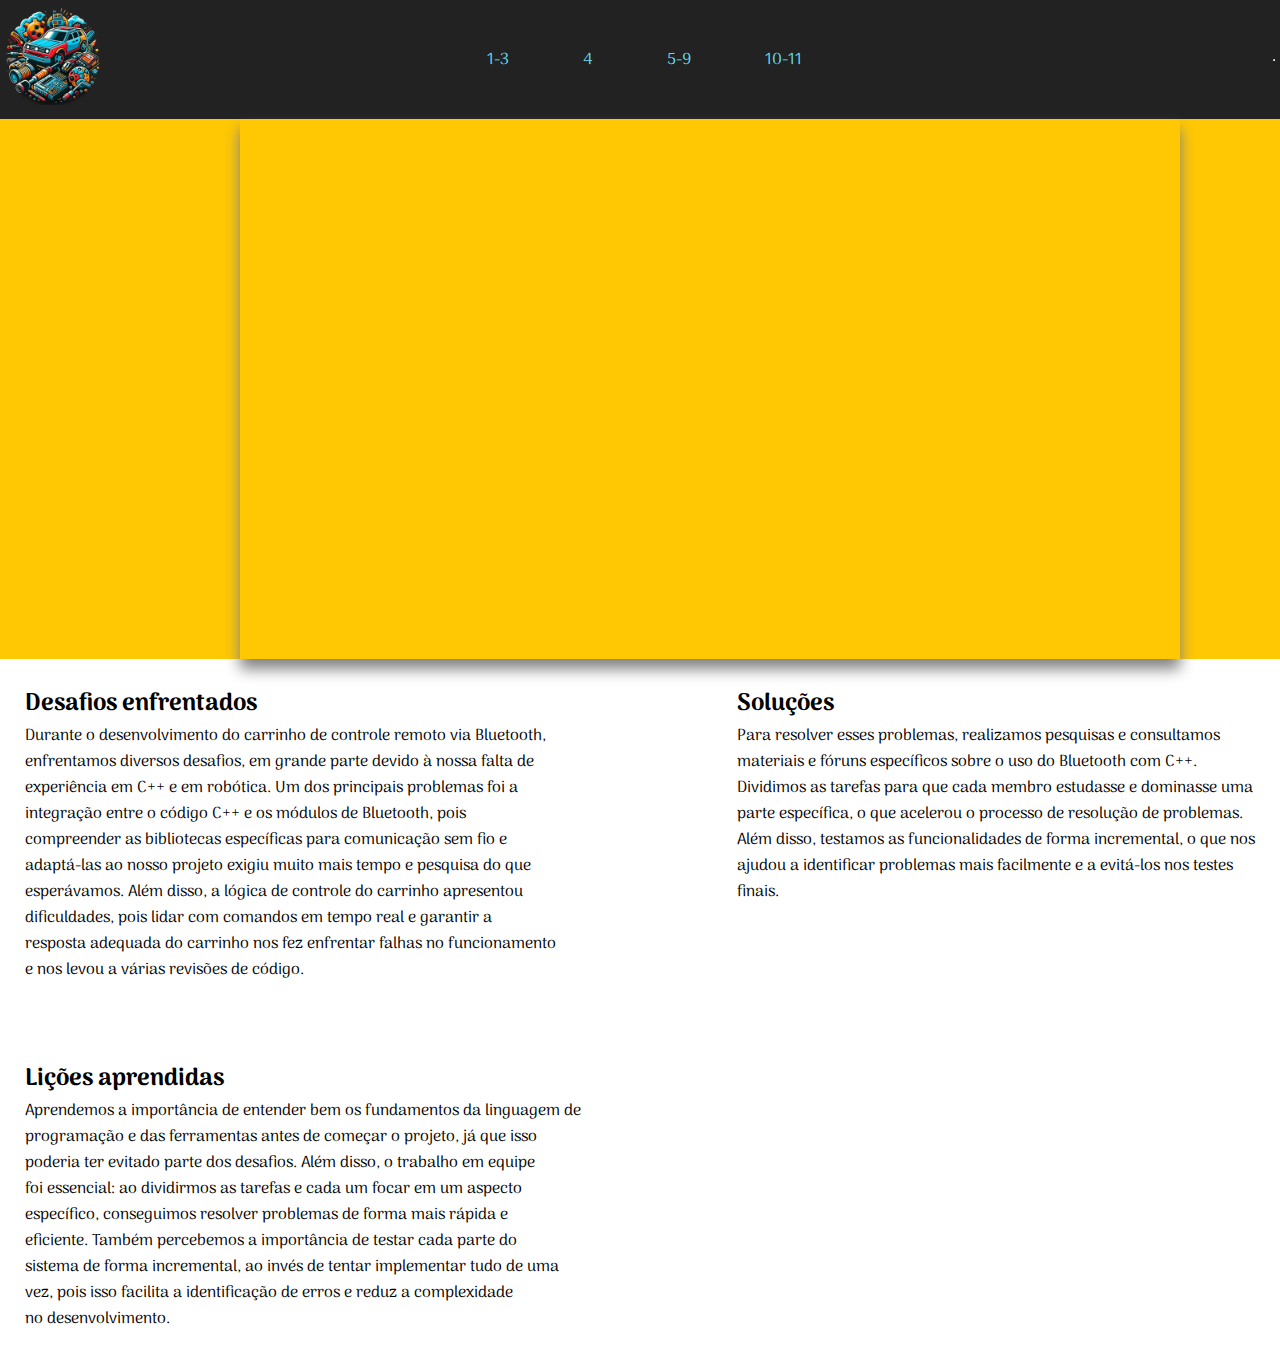
==== 10-11.html @ e23c6b19 "Add files via upload" ====
<!DOCTYPE html>
<html lang="en">
  <head>
    <meta charset="UTF-8" />
    <meta name="viewport" content="width=device-width, initial-scale=1.0" />
    <title>Document</title>
    <link rel="stylesheet" href="styles/style.css" />
  </head>
  <body>
    <header>
      <div class="imagemCabecalho">
        <img src="imagens/OIG1-removebg-preview.png" alt="Logo" width="100px" />
      </div>
      <nav class="navegador">
        <a href="index.html">1-3</a>
        <a href="4.html">4</a>
        <a href="5-9.html">5-9</a>
        <a href="10-11.html">10-11</a>
      </nav>
      <hr />
    </header>

    <section class="partedecima">
      <div class="imagens">
        <img src="https://cdn3d.iconscout.com/3d/free/thumb/free-arduino-3d-icon-download-in-png-blend-fbx-gltf-file-formats--c-logo-hardware-microcontroller-coding-lang-pack-logos-icons-7577999.png?f=webp" alt="" width="90px">
        
        <img src="https://materiaprima.pro.br/wp-content/uploads/2021/08/arduino-2168193_960_7201.png" alt="" width="90px">
     
        <img src="https://upload.wikimedia.org/wikipedia/commons/2/2c/Bluetooth_FM_Color.png" alt="" width="90px">
     
        <img src="https://cdn.awsli.com.br/800x800/1377/1377524/produto/236189282/carrinho-de-controle-remoto-duo-race-polibrinq-car801-1-pnycg246x7.png" alt="" width="90px">
      </div>

      <div class="video_you">
        <iframe
          width="780"
          height="380"
          src="https://www.youtube.com/embed/Wg_8saahAAA?si=QEq4Sf94Qb6iP0yM"
          title="YouTube video player"
          frameborder="0"
          allow="accelerometer; autoplay; clipboard-write; encrypted-media; gyroscope; picture-in-picture; web-share"
          referrerpolicy="strict-origin-when-cross-origin"
          allowfullscreen
        >
        </iframe>
        <br />
        <br />
      </div>
    </section>
    <section class="pro">
      <div class="proble">
        <h2>Desafios enfrentados</h2>
        <p>
          Durante o desenvolvimento do carrinho de controle remoto via
          Bluetooth,<br />
          enfrentamos diversos desafios, em grande parte devido à nossa falta de
          <br />
          experiência em C++ e em robótica. Um dos principais problemas foi a
          <br />
          integração entre o código C++ e os módulos de Bluetooth, pois <br />
          compreender as bibliotecas específicas para comunicação sem fio e
          <br />
          adaptá-las ao nosso projeto exigiu muito mais tempo e pesquisa do que
          <br />
          esperávamos. Além disso, a lógica de controle do carrinho apresentou
          <br />
          dificuldades, pois lidar com comandos em tempo real e garantir a
          <br />
          resposta adequada do carrinho nos fez enfrentar falhas no
          funcionamento <br />
          e nos levou a várias revisões de código. <br />
          <br />
        </p>
      </div>

      <div class="proble">
        <h2>Soluções</h2>
        <p>
          Para resolver esses problemas, realizamos pesquisas e consultamos
          <br />
          materiais e fóruns específicos sobre o uso do Bluetooth com C++.
          <br />
          Dividimos as tarefas para que cada membro estudasse e dominasse uma
          <br />
          parte específica, o que acelerou o processo de resolução de problemas.
          <br />
          Além disso, testamos as funcionalidades de forma incremental, o que
          nos <br />
          ajudou a identificar problemas mais facilmente e a evitá-los nos
          testes <br />
          finais. <br />
          <br />
        </p>
      </div>
    </section>

    <div class="proble">
      <h2>Lições aprendidas</h2>
      <p>
        Aprendemos a importância de entender bem os fundamentos da linguagem de
        <br />
        programação e das ferramentas antes de começar o projeto, já que isso
        <br />
        poderia ter evitado parte dos desafios. Além disso, o trabalho em equipe
        <br />
        foi essencial: ao dividirmos as tarefas e cada um focar em um aspecto
        <br />
        específico, conseguimos resolver problemas de forma mais rápida e <br />
        eficiente. Também percebemos a importância de testar cada parte do
        <br />
        sistema de forma incremental, ao invés de tentar implementar tudo de uma
        <br />
        vez, pois isso facilita a identificação de erros e reduz a complexidade
        <br />
        no desenvolvimento.
      </p>
    </div>


  </body>
</html>
---- styles/style.css ----
@import url('https://fonts.googleapis.com/css2?family=Arima:wght@100..700&family=Oswald:wght@200..700&display=swap');

:root {
    --cor-principal: #64dfef; /* Azul */
    --cor-cabeçalho: #222222;
}
  

*{
    font-family: "Arima",sans-serif;
    margin: 0;
    padding: 0;
}

/*******************************CABEÇALHO************************************/

header{
     display: flex;
     align-items: center;
     text-align: center;
     justify-content: space-between;
     background-color: var(--cor-cabeçalho);
     padding: 5px;
}
.navegador{
    justify-content:space-around;
    padding-right: 60px;
}
.navegador a{
    padding: 20px;
    text-decoration: none;
    color: var(--cor-principal);
    padding-right: 50px;

}
/*******************************CABEÇALHO FINAL ************************************/


/*******************************MAIN ************************************/


.welcome{
    display: block;
    align-items: center;
    text-align: center;
    padding: 30px;
}


/***MOTIVACAO***/
.motivacao{
    display: flex;
    align-items: center;
    justify-content: space-evenly;
    width: 700px;
    height: 500px;
    padding: 10px;  
}
.textoMotivacao{
    text-align: justify;
    padding: 10px;
}
.imgMotivacao{
    padding: 10px;
}

/*******************************MAIN FINAL ************************************/








/*******************************RODAPÉ************************************/
footer{
    background-color: var(--cor-cabeçalho);
    
}




/*******************************RODAPÉ FINAL************************************/

.video_you{
    text-align: center;
    margin: auto;
    padding: 80px;
    height: 380px;
    box-shadow: 0px 10px 14px grey;
    
}
.pro{
    display: flex;
    justify-content: space-between;
}
.proble{
    margin: 25px;

}
.partedecima{
    display: flex;
    background-color: #FFC803;
}
.imagens img{
   display: block;
   margin: 0px;
   padding: 25px;
}
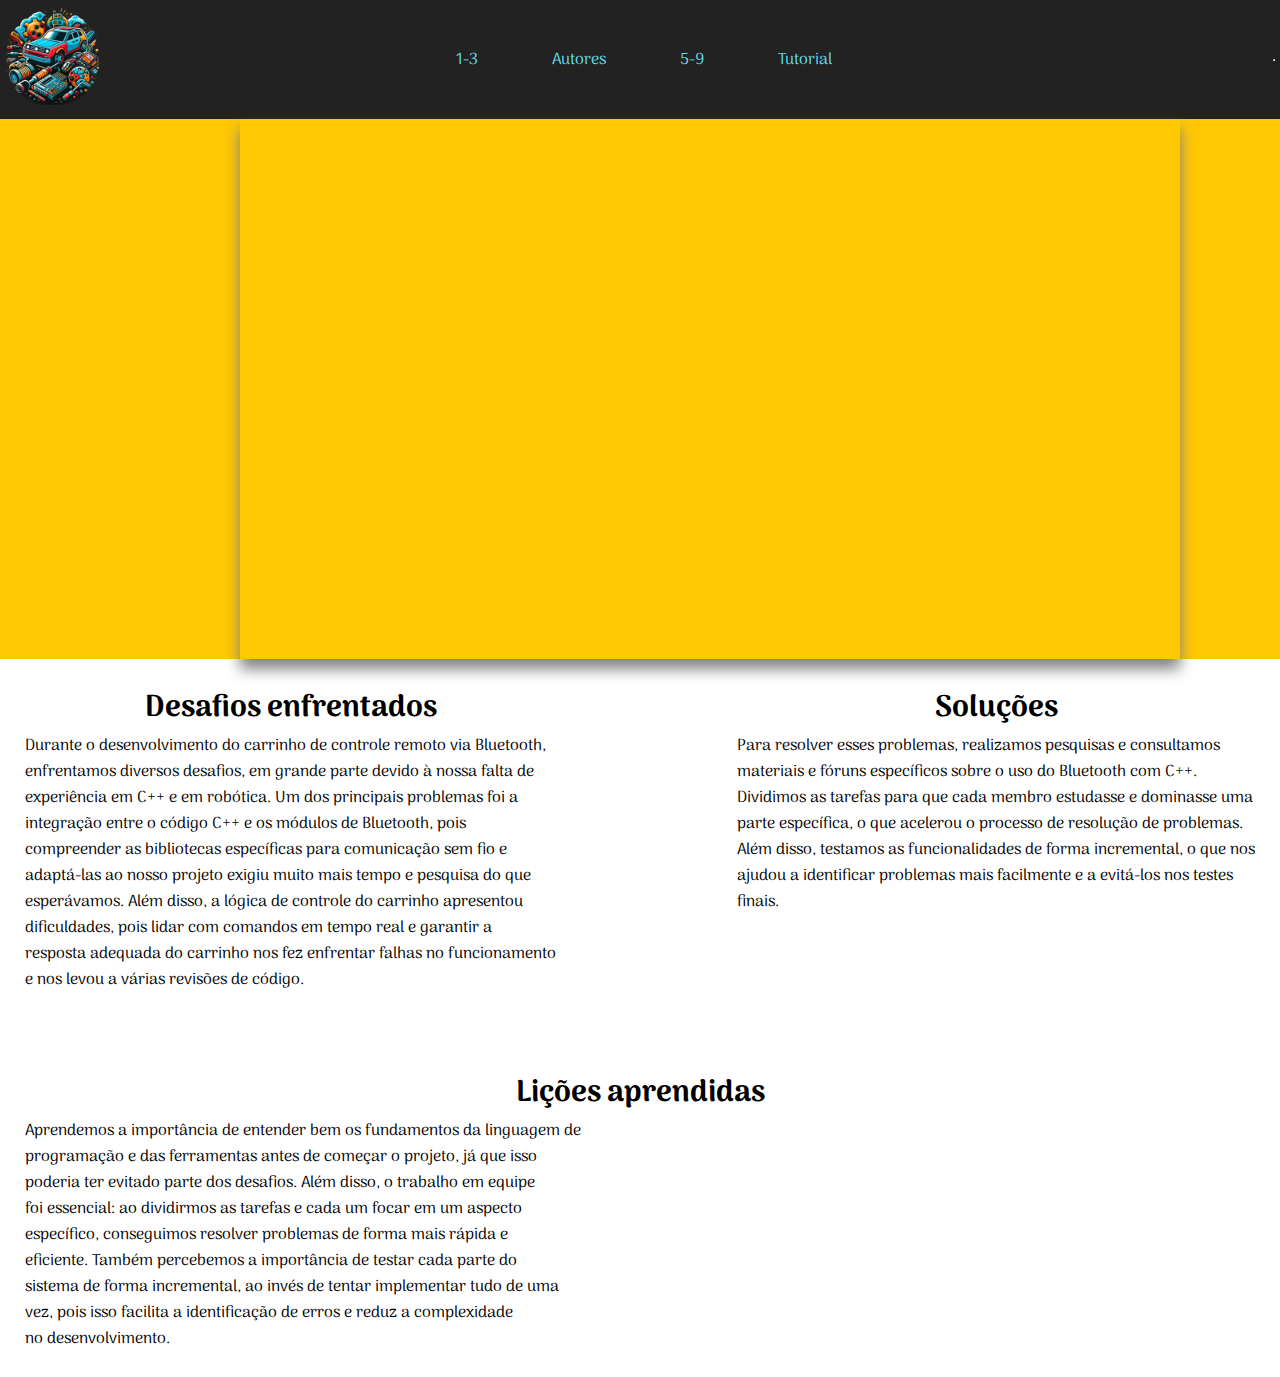
==== commit 31daf49f: "victor parte finalizada" ====
--- a/10-11.html
+++ b/10-11.html
@@ -13,9 +13,9 @@
       </div>
       <nav class="navegador">
         <a href="index.html">1-3</a>
-        <a href="4.html">4</a>
+        <a href="4.html">Autores</a>
         <a href="5-9.html">5-9</a>
-        <a href="10-11.html">10-11</a>
+        <a href="10-11.html">Tutorial</a>
       </nav>
       <hr />
     </header>
--- a/styles/style.css
+++ b/styles/style.css
@@ -108,4 +108,77 @@
    display: block;
    margin: 0px;
    padding: 25px;
+   
+}
+
+.carrosel{
+    box-shadow: 2px 2px 4px black;
+    overflow: hidden;
+    height: 650px;
+    width: 475px;
+    border-radius: 15px ;
+    
+}
+.container{
+    display: flex;
+    transition: transform 0.5s ease-in-out;
+    transform: translateX(0);
+    width: 2000px; 
+    
+    
+}
+
+.teste{
+    display: flex;
+    justify-content: center; 
+    align-items: center;   
+    height: 100vh;        
+}
+
+#inf h1, h2  {
+    
+    display: flex;
+    justify-content: center;
+    align-items: center;
+    font-size: 30px;
+    margin: 0;
+    text-align: top;
+  }
+#inf {
+    display: flex;
+    transition: transform 0.5s ease-in-out; 
+    width: 2000px; 
+}
+
+.informacoes {
+    width: 500px;
+    height: 650px; 
+    display: flex;
+    flex-direction: column;
+    justify-content: center;
+    align-items: center;
+    padding: 10px; 
+    box-sizing: border-box; 
+    text-align: center;
+}
+
+.informacoes h2 {
+    font-size: 24px;
+    margin-bottom: 10px; 
+}
+
+.informacoes p {
+    font-size: 16px;
+    color: #545353; 
+}
+
+.teste{
+       background-color: rgb(91, 189, 189);
+}
+.container{
+ background-color: #FFC803;
+}
+#inf a{
+    text-decoration: none;
+
 }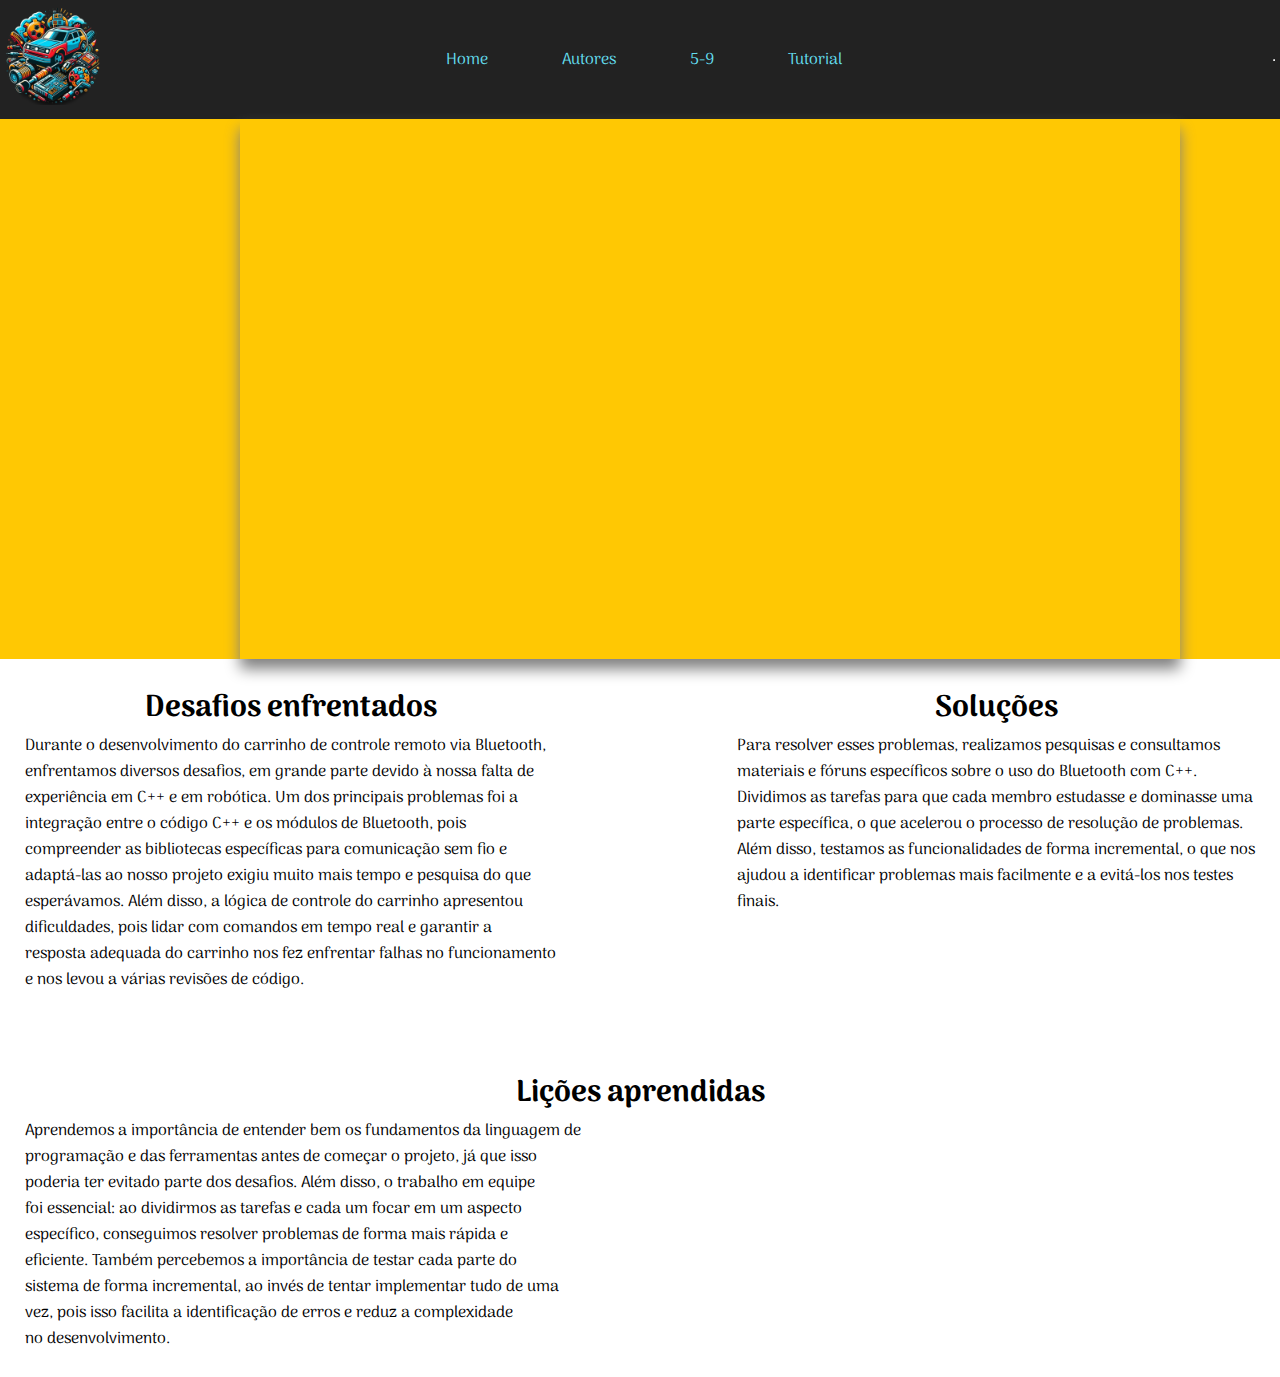
==== commit f835f976: "Atualização Autores" ====
--- a/10-11.html
+++ b/10-11.html
@@ -12,7 +12,7 @@
         <img src="imagens/OIG1-removebg-preview.png" alt="Logo" width="100px" />
       </div>
       <nav class="navegador">
-        <a href="index.html">1-3</a>
+        <a href="index.html">Home</a>
         <a href="4.html">Autores</a>
         <a href="5-9.html">5-9</a>
         <a href="10-11.html">Tutorial</a>
@@ -35,7 +35,7 @@
         <iframe
           width="780"
           height="380"
-          src="https://www.youtube.com/embed/Wg_8saahAAA?si=QEq4Sf94Qb6iP0yM"
+          src="https://www.youtube.com/embed/U2RNlUScNNw?si=H4439mf5o67K6aSP"
           title="YouTube video player"
           frameborder="0"
           allow="accelerometer; autoplay; clipboard-write; encrypted-media; gyroscope; picture-in-picture; web-share"
--- a/styles/style.css
+++ b/styles/style.css
@@ -49,20 +49,30 @@
 
 /***MOTIVACAO***/
 .motivacao{
-    display: flex;
-    align-items: center;
-    justify-content: space-evenly;
-    width: 700px;
-    height: 500px;
-    padding: 10px;  
+    display: block;
+    align-items: center;
+    text-align: center;
+    padding: 30px;  
 }
 .textoMotivacao{
-    text-align: justify;
-    padding: 10px;
+    display: block;
+    align-items: center;
+    text-align: center;
+    padding: 30px;
 }
 .imgMotivacao{
-    padding: 10px;
-}
+    display: block;
+    align-items: center;
+    text-align: center;
+    padding: 30px;
+    margin-left: 100px;
+}
+.palavrasChave{
+    display: block;
+    align-items: center;
+    text-align: center;
+}
+
 
 /*******************************MAIN FINAL ************************************/
 
@@ -181,4 +191,63 @@
 #inf a{
     text-decoration: none;
 
-}+}
+
+.primeiraPt{
+    display: flex;
+    justify-content: space-between;
+}
+
+.comp{
+    margin : 100px;
+}
+
+.apps{
+    margin: 100px;
+
+
+}
+
+.imgComp{
+    margin-top: 100px;
+    margin-right: 100px;
+}
+
+.montagem{
+    display: block;
+    align-items: center;
+    text-align: center;
+    padding: 30px;
+}
+
+.styled {
+    border: 0;
+    line-height: 2.5;
+    padding: 0 20px;
+    font-size: 1rem;
+    text-align: center;
+    color: #fff;
+    text-shadow: 1px 1px 1px #000;
+    border-radius: 10px;
+    background-color: rgb(220 0 0 / 100%);
+    background-image: linear-gradient(
+      to top left,
+      rgb(0 0 0 / 20%),
+      rgb(0 0 0 / 20%) 30%,
+      rgb(0 0 0 / 0%)
+    );
+    box-shadow:
+      inset 2px 2px 3px rgb(255 255 255 / 60%),
+      inset -2px -2px 3px rgb(0 0 0 / 60%);
+  }
+  
+  .styled:hover {
+    background-color: rgb(255 0 0 / 100%);
+  }
+  
+  .styled:active {
+    box-shadow:
+      inset -2px -2px 3px rgb(255 255 255 / 60%),
+      inset 2px 2px 3px rgb(0 0 0 / 60%);
+  }
+  
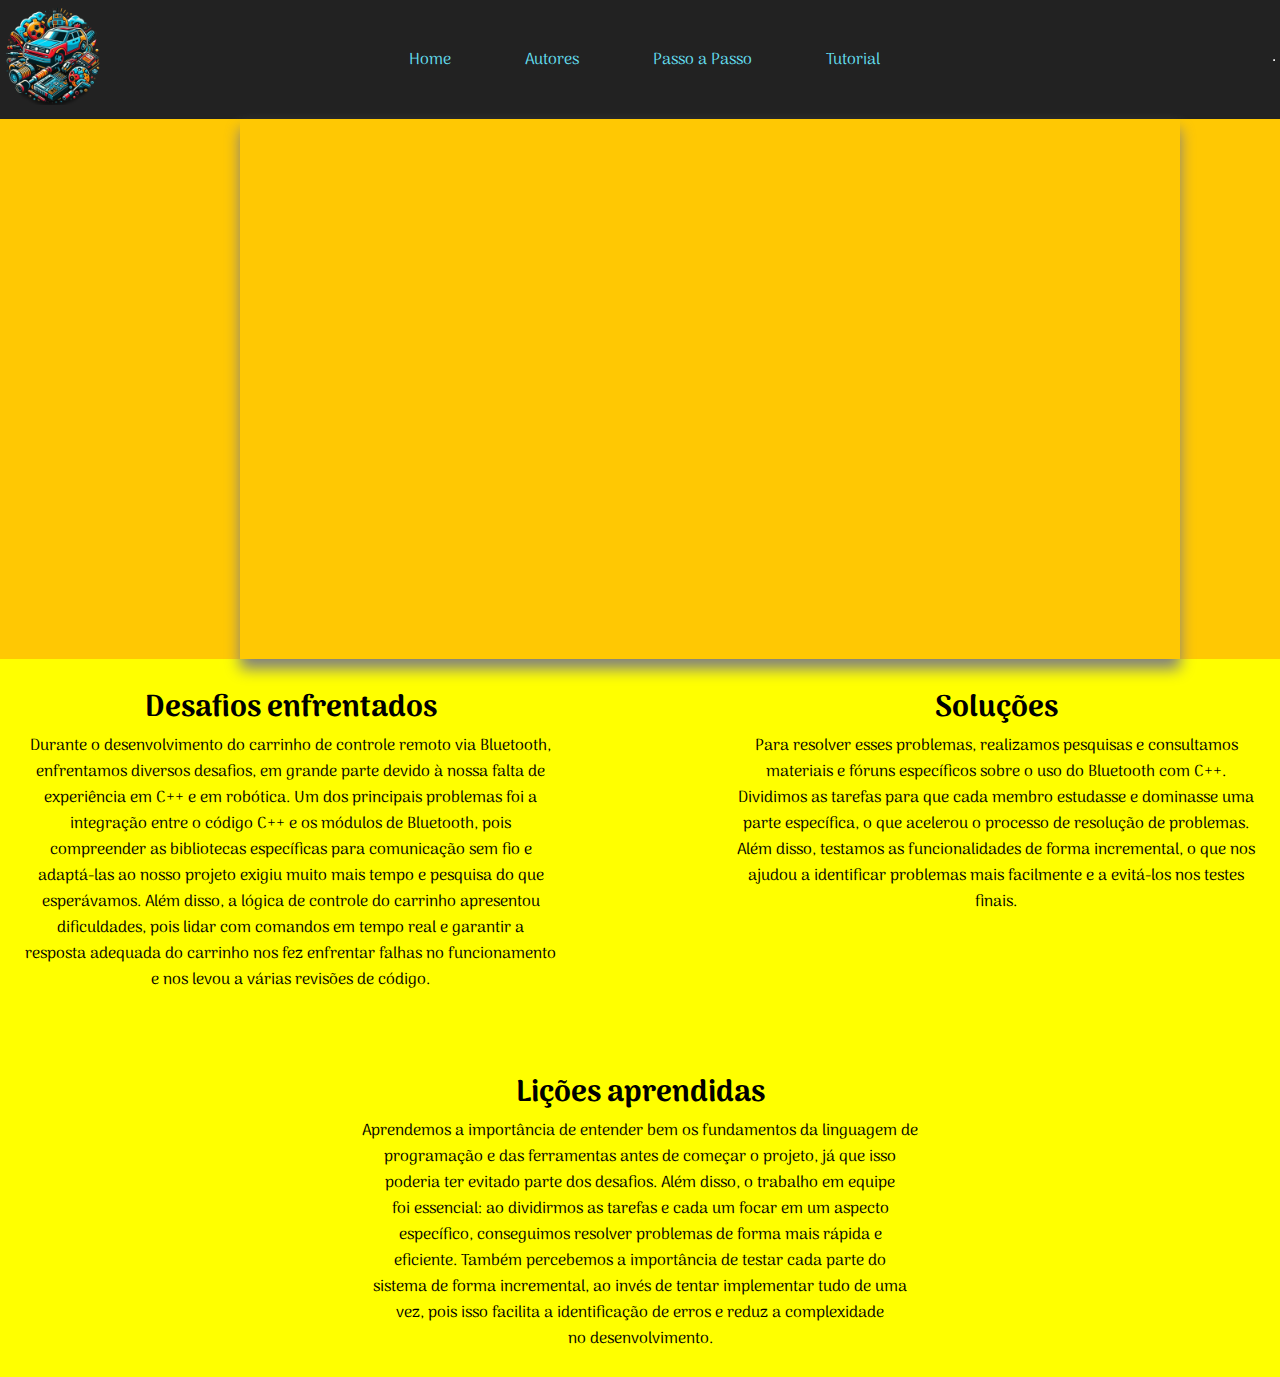
==== commit ef34ac85: "final" ====
--- a/10-11.html
+++ b/10-11.html
@@ -14,7 +14,7 @@
       <nav class="navegador">
         <a href="index.html">Home</a>
         <a href="4.html">Autores</a>
-        <a href="5-9.html">5-9</a>
+        <a href="5-9.html">Passo a Passo</a>
         <a href="10-11.html">Tutorial</a>
       </nav>
       <hr />
--- a/styles/style.css
+++ b/styles/style.css
@@ -108,6 +108,8 @@
 }
 .proble{
     margin: 25px;
+    text-align: center;
+    
 
 }
 .partedecima{
@@ -251,3 +253,6 @@
       inset 2px 2px 3px rgb(0 0 0 / 60%);
   }
   
+body{
+    background-color: yellow;
+}